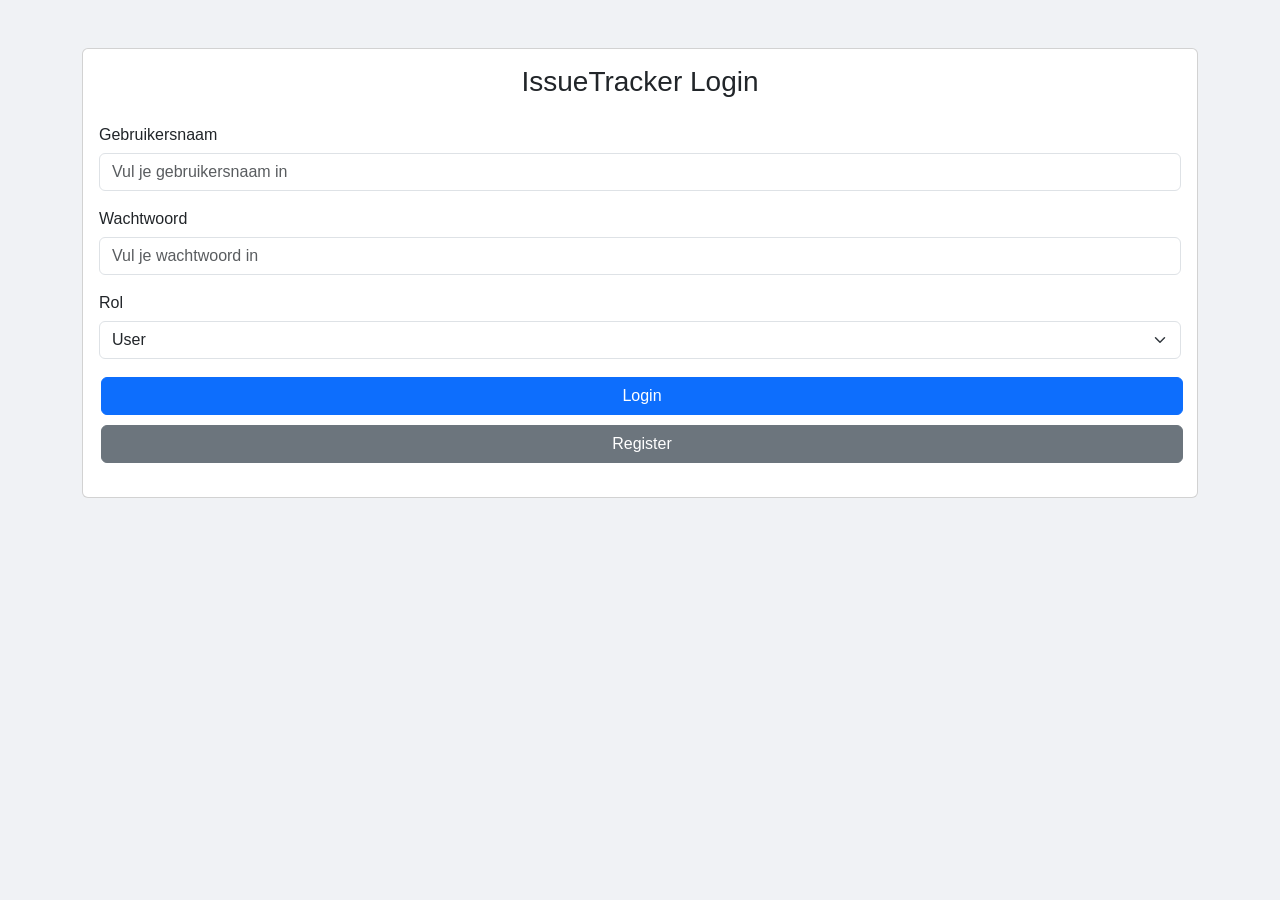
==== frontend/dashboard.html @ e8c3d257 "Full Frontend added added frontend, u can now create a user and the login, view and add a ticket, ne" ====
<!DOCTYPE html>
<html lang="nl">
<head>
    <meta charset="UTF-8">
    <title>Ticket Dashboard</title>
    <link href="https://cdn.jsdelivr.net/npm/bootstrap@5.3.2/dist/css/bootstrap.min.css" rel="stylesheet">
    <link rel="stylesheet" href="style.css">
</head>
<body>
<div class="container mt-4">
    <div class="d-flex justify-content-between align-items-center mb-3">
        <h1>Ticket Dashboard</h1>
        <button id="logoutBtn" class="btn btn-secondary" type="button">Logout</button>
    </div>

    <div class="row mb-3">
        <div class="col-md-3">
            <select id="statusFilter" class="form-select">
                <option value="">Alle statussen</option>
                <option value="Open">Open</option>
                <option value="InProgress">In Progress</option>
                <option value="Closed">Closed</option>
            </select>
        </div>
        <div class="col-md-3">
            <select id="priorityFilter" class="form-select">
                <option value="">Alle prioriteiten</option>
                <option value="Low">Low</option>
                <option value="Medium">Medium</option>
                <option value="High">High</option>
            </select>
        </div>
        <div class="col-md-3">
            <button id="filterBtn" class="btn btn-primary w-100" type="button">Filter</button>
        </div>
        <div class="col-md-3">
            <button id="addTicketBtn" class="btn btn-success w-100" type="button"> +Add Ticket</button>
        </div>
    </div>

    <table class="table table-striped table-hover">
        <thead class="table-dark">
            <tr>
                <th>ID</th>
                <th>Titel</th>
                <th>Status</th>
                <th>Prioriteit</th>
                <th>Gebruiker</th>
                <th>Acties</th>
            </tr>
        </thead>
        <tbody id="ticketTable"></tbody>
    </table>
</div>

<script src="script.js"></script>
<script src="dashboardScript.js"></script>
<script src="https://cdn.jsdelivr.net/npm/bootstrap@5.3.2/dist/js/bootstrap.bundle.min.js"></script>
</body>
</html>
---- frontend/style.css ----
body {
    margin: 20px;
    font-family: Arial, sans-serif;
    background-color: #f0f2f5;
}

h1 {
    margin-bottom: 20px;
    color: #333;
}

.topbar {
    display: flex;
    justify-content: space-between;
    margin-bottom: 20px;
    padding: 10px;
    background: #fff;
    border-radius: 5px;
    box-shadow: 0 1px 3px rgba(0,0,0,0.1);
}

table {
    width: 100%;
    background: white;
    border-collapse: collapse;
    box-shadow: 0 1px 3px rgba(0,0,0,0.1);
    margin-top: 10px;
}

th, td {
    padding: 10px;
    border-bottom: 1px solid #ddd;
    text-align: left;
}

button {
    padding: 8px 12px;
    margin: 2px;
    cursor: pointer;
    border: none;
    border-radius: 4px;
    background-color: #2f80ed;
    color: white;
}

button:hover {
    background-color: #1366d6;
}

.login-container {
    width: 300px;
    margin: auto;
    margin-top: 100px;
    padding: 20px;
    background: white;
    border-radius: 5px;
    box-shadow: 0 2px 8px rgba(0,0,0,0.15);
}

input, select, textarea {
    width: 100%;
    padding: 8px;
    margin: 6px 0 12px 0;
    border-radius: 4px;
    border: 1px solid #ccc;
    box-sizing: border-box;
}
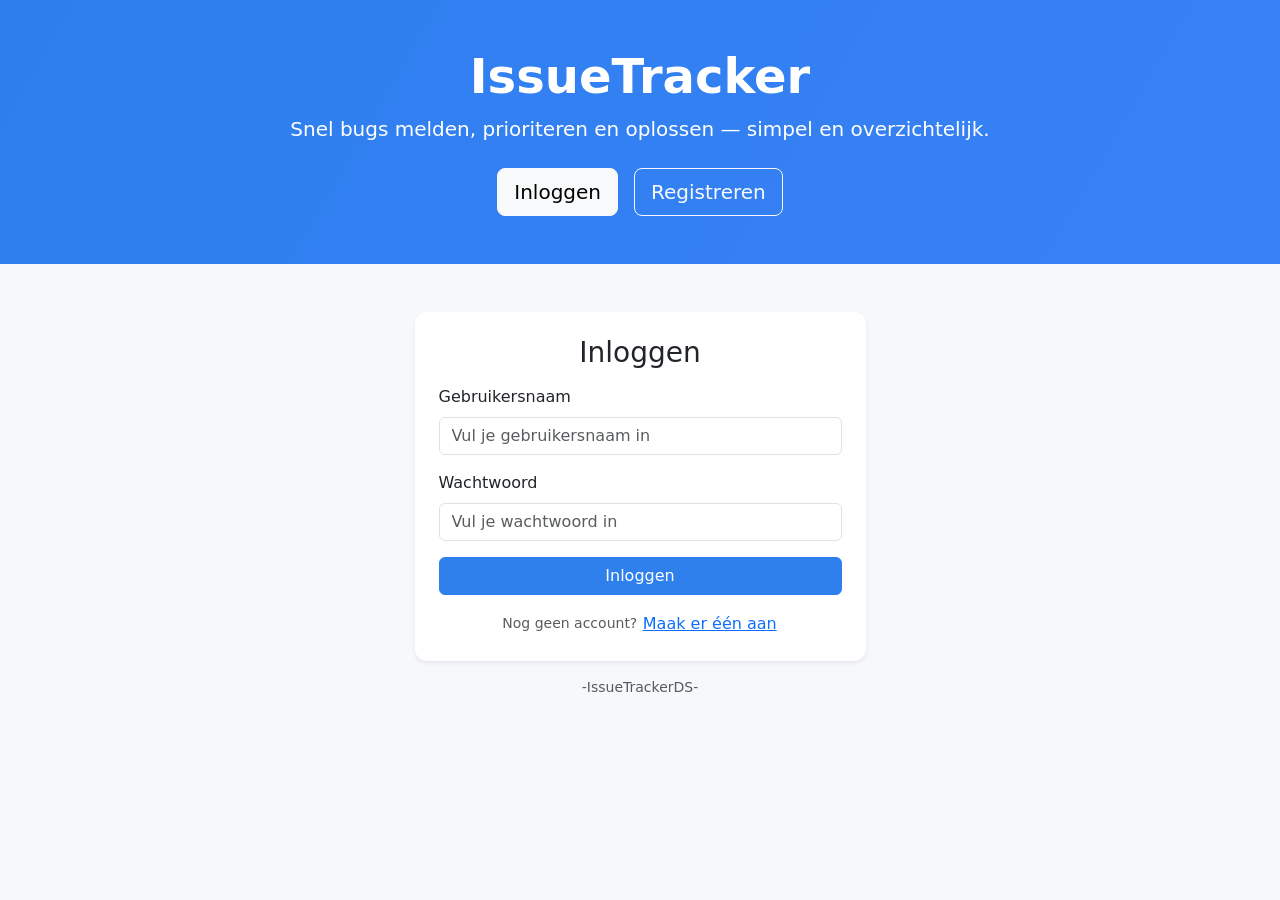
==== commit 73e6b15b: "Frontend Polish, Backend fixes. Tickets would not show on dashbard that has been fixed, also, the si" ====
--- a/frontend/dashboard.html
+++ b/frontend/dashboard.html
@@ -9,12 +9,18 @@
 <body>
 <div class="container mt-4">
     <div class="d-flex justify-content-between align-items-center mb-3">
-        <h1>Ticket Dashboard</h1>
-        <button id="logoutBtn" class="btn btn-secondary" type="button">Logout</button>
+        <div>
+            <h1 class="h3 mb-0">Ticket Dashboard</h1>
+            <div class="small text-muted" id="userDisplay"></div>
+        </div>
+        <div>
+            <button id="addTicketBtn" class="btn btn-success me-2" type="button">+ Add Ticket</button>
+            <button id="logoutBtn" class="btn btn-secondary" type="button">Logout</button>
+        </div>
     </div>
 
-    <div class="row mb-3">
-        <div class="col-md-3">
+    <div class="row mb-3 g-2">
+        <div class="col-sm-4 col-md-3">
             <select id="statusFilter" class="form-select">
                 <option value="">Alle statussen</option>
                 <option value="Open">Open</option>
@@ -22,7 +28,7 @@
                 <option value="Closed">Closed</option>
             </select>
         </div>
-        <div class="col-md-3">
+        <div class="col-sm-4 col-md-3">
             <select id="priorityFilter" class="form-select">
                 <option value="">Alle prioriteiten</option>
                 <option value="Low">Low</option>
@@ -30,27 +36,26 @@
                 <option value="High">High</option>
             </select>
         </div>
-        <div class="col-md-3">
+        <div class="col-sm-4 col-md-3">
             <button id="filterBtn" class="btn btn-primary w-100" type="button">Filter</button>
-        </div>
-        <div class="col-md-3">
-            <button id="addTicketBtn" class="btn btn-success w-100" type="button"> +Add Ticket</button>
         </div>
     </div>
 
-    <table class="table table-striped table-hover">
-        <thead class="table-dark">
-            <tr>
-                <th>ID</th>
-                <th>Titel</th>
-                <th>Status</th>
-                <th>Prioriteit</th>
-                <th>Gebruiker</th>
-                <th>Acties</th>
-            </tr>
-        </thead>
-        <tbody id="ticketTable"></tbody>
-    </table>
+    <div class="table-responsive">
+      <table class="table table-striped table-hover align-middle">
+          <thead class="table-dark">
+              <tr>
+                  <th>ID</th>
+                  <th>Titel</th>
+                  <th>Status</th>
+                  <th>Prioriteit</th>
+                  <th>Gebruiker</th>
+                  <th>Acties</th>
+              </tr>
+          </thead>
+          <tbody id="ticketTable"></tbody>
+      </table>
+    </div>
 </div>
 
 <script src="script.js"></script>
--- a/frontend/style.css
+++ b/frontend/style.css
@@ -1,67 +1,55 @@
-body {
-    margin: 20px;
-    font-family: Arial, sans-serif;
-    background-color: #f0f2f5;
+:root{
+  --primary: #2f80ed;
+  --muted: #6b7280;
+  --bg: #f6f8fb;
+  --card: #ffffff;
 }
 
-h1 {
-    margin-bottom: 20px;
-    color: #333;
+body {
+  margin: 0;
+  font-family: Inter, system-ui, -apple-system, "Segoe UI", Roboto, "Helvetica Neue", Arial;
+  background-color: var(--bg);
+  color: #111827;
 }
 
-.topbar {
-    display: flex;
-    justify-content: space-between;
-    margin-bottom: 20px;
-    padding: 10px;
-    background: #fff;
-    border-radius: 5px;
-    box-shadow: 0 1px 3px rgba(0,0,0,0.1);
+.hero {
+  background: linear-gradient(120deg, rgba(47,128,237,0.95), rgba(59,130,246,0.95));
+  color: white;
 }
 
-table {
-    width: 100%;
-    background: white;
-    border-collapse: collapse;
-    box-shadow: 0 1px 3px rgba(0,0,0,0.1);
-    margin-top: 10px;
+.card {
+  border: none;
+  border-radius: 12px;
 }
 
-th, td {
-    padding: 10px;
-    border-bottom: 1px solid #ddd;
-    text-align: left;
+.card .card-body {
+  padding: 1.5rem;
 }
 
-button {
-    padding: 8px 12px;
-    margin: 2px;
-    cursor: pointer;
-    border: none;
-    border-radius: 4px;
-    background-color: #2f80ed;
-    color: white;
+.btn-primary {
+  background-color: var(--primary);
+  border-color: var(--primary);
 }
 
-button:hover {
-    background-color: #1366d6;
+.btn-primary:hover {
+  background-color: #1f6fe0;
+  border-color: #1f6fe0;
 }
 
-.login-container {
-    width: 300px;
-    margin: auto;
-    margin-top: 100px;
-    padding: 20px;
-    background: white;
-    border-radius: 5px;
-    box-shadow: 0 2px 8px rgba(0,0,0,0.15);
+/* Table look */
+.table thead th {
+  border-bottom: none;
 }
 
-input, select, textarea {
-    width: 100%;
-    padding: 8px;
-    margin: 6px 0 12px 0;
-    border-radius: 4px;
-    border: 1px solid #ccc;
-    box-sizing: border-box;
+/* Small helper classes */
+.badge {
+  font-weight: 600;
+  padding: 0.45em 0.7em;
+  border-radius: 0.55rem;
+}
+
+/* Responsive tweaks */
+@media (max-width: 576px) {
+  .hero .display-5 { font-size: 1.6rem; }
+  .card .card-body { padding: 1rem; }
 }
